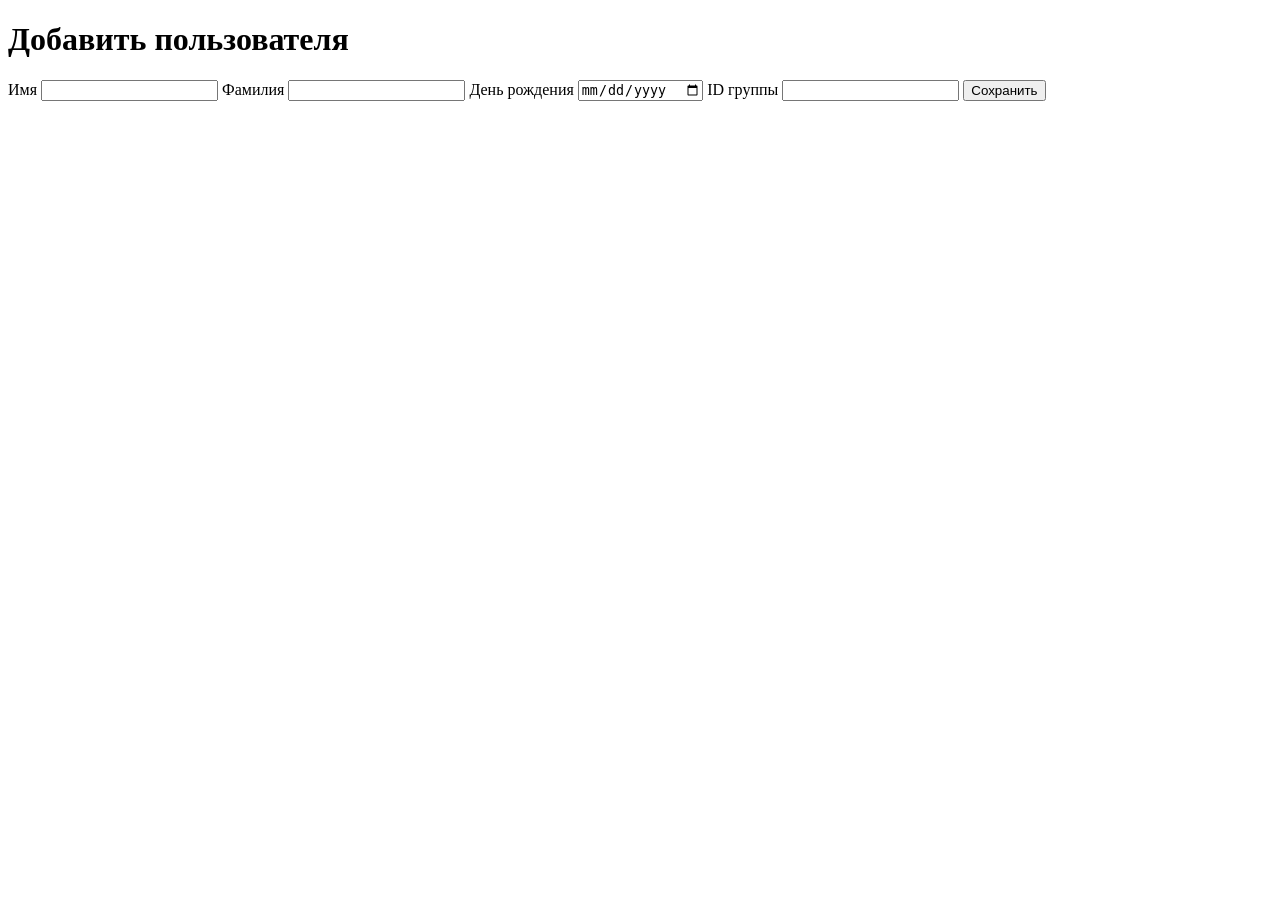
==== index.html @ b4e6764c "Карточки добавила карточки" ====
<!DOCTYPE html>
<html lang="ru">
<head>
    <meta carset="utf-8"/>
    <meta name="viewport" content="width=device-width, initial-scale=1"/>
    <title>Добавить пользователя</title>
    <link rel="stylesheet" href="./styles/index.css"/>
</head>
<body>
    <div class="card">
        <h1>Добавить пользователя</h1>

        <form id="userForm">
         <lable>Имя</lable>
         <input name="name" required/>

         <lable>Фамилия</lable>
         <input name="lastname" required/>

         <lable>День рождения</lable>
         <input name="birhday" type="date" required/>

         <lable>ID группы</lable>
         <input name="group_id" type="number" min="1" step="1" required/>

         <form action="lib.html">
         <button type="submit">Сохранить</button>
         </form>

        </form>
    </div>

    <script src="./scripts/library.js"></script>
</body>

</html>
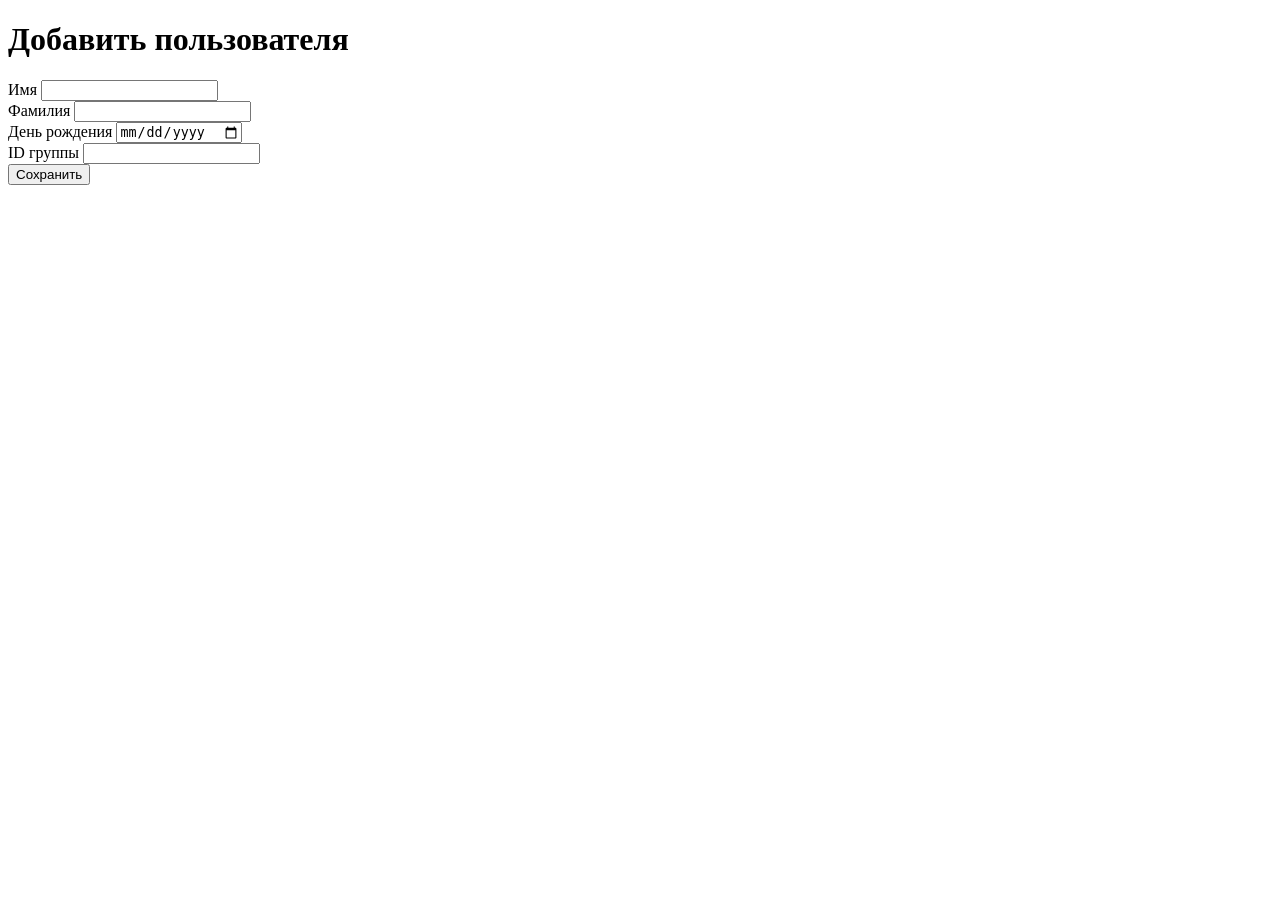
==== commit 6a692841: "Add files via upload" ====
--- a/index.html
+++ b/index.html
@@ -1,36 +1,44 @@
-<!DOCTYPE html>
-<html lang="ru">
-<head>
-    <meta carset="utf-8"/>
-    <meta name="viewport" content="width=device-width, initial-scale=1"/>
-    <title>Добавить пользователя</title>
-    <link rel="stylesheet" href="./styles/index.css"/>
-</head>
-<body>
-    <div class="card">
-        <h1>Добавить пользователя</h1>
-
-        <form id="userForm">
-         <lable>Имя</lable>
-         <input name="name" required/>
-
-         <lable>Фамилия</lable>
-         <input name="lastname" required/>
-
-         <lable>День рождения</lable>
-         <input name="birhday" type="date" required/>
-
-         <lable>ID группы</lable>
-         <input name="group_id" type="number" min="1" step="1" required/>
-
-         <form action="lib.html">
-         <button type="submit">Сохранить</button>
-         </form>
-
-        </form>
-    </div>
-
-    <script src="./scripts/library.js"></script>
-</body>
-
+<!DOCTYPE html>
+<html lang="ru">
+<head>
+    <meta carset="utf-8"/>
+    <meta name="viewport" content="width=device-width, initial-scale=1"/>
+    <title>Добавить пользователя</title>
+    <link rel="stylesheet" href="./styles/index.css"/>
+</head>
+<body>
+    <div class="card">
+        <h1>Добавить пользователя</h1>
+       
+        <div>
+        <form id="userForm">
+         <lable>Имя</lable>
+         <input name="name" required/>
+        </div>
+
+        <div>
+         <lable>Фамилия</lable>
+         <input name="lastname" required/>
+        </div>
+
+        <div>
+         <lable>День рождения</lable>
+         <input name="birhday" type="date" required/>
+        </div>
+
+        <div>
+         <lable>ID группы</lable>
+         <input name="group_id" type="number" min="1" step="1" required/>
+        </div>
+
+        <div>
+        <a href="library.html" class="">
+        <button type="submit">Сохранить</button></a>
+        </div>
+        </form>
+    </div>
+
+    <script src="./scripts/library.js"></script>
+</body>
+
 </html>
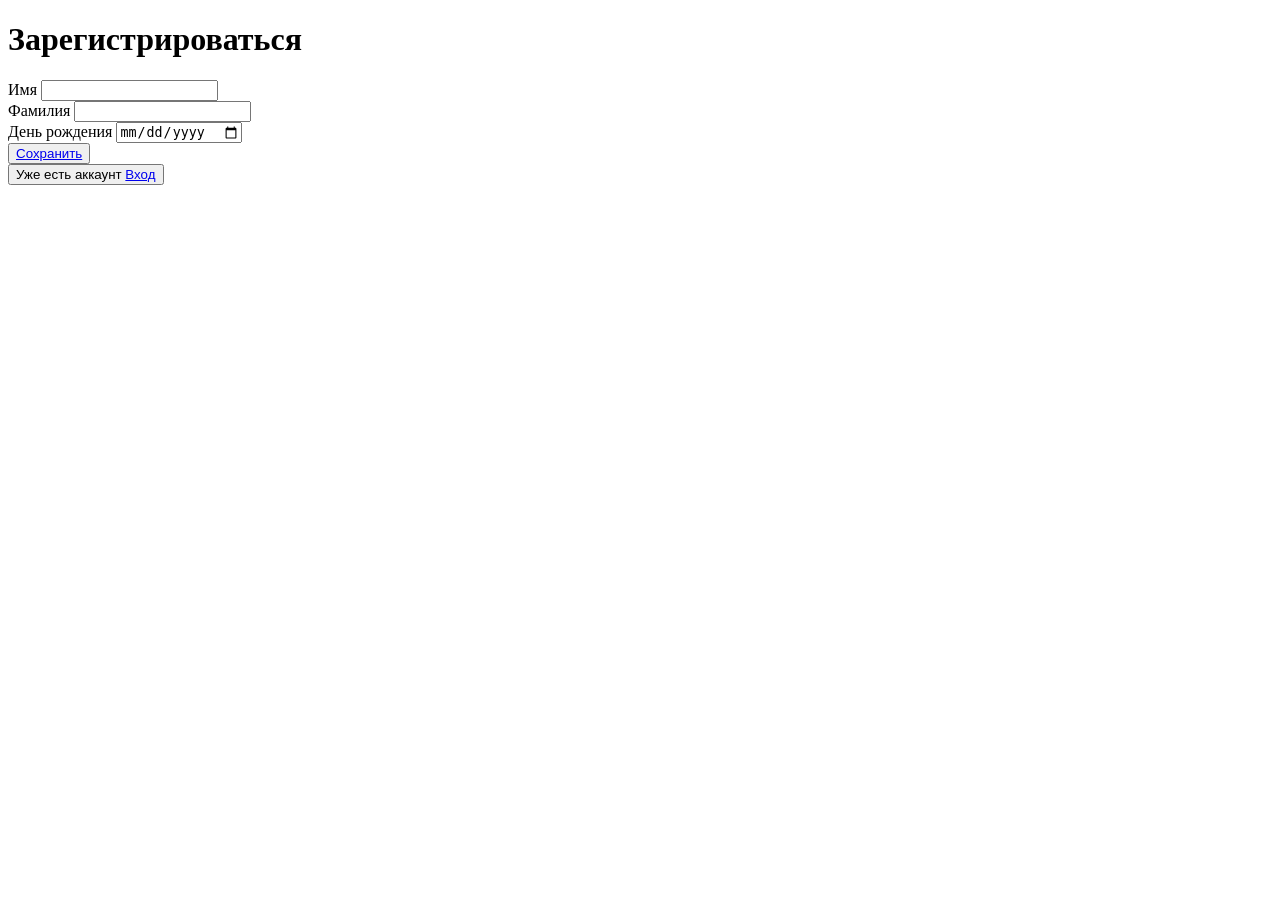
==== commit 270bc5a3: "Add files via upload" ====
--- a/index.html
+++ b/index.html
@@ -7,37 +7,40 @@
     <link rel="stylesheet" href="./styles/index.css"/>
 </head>
 <body>
+    <div class="body1">
     <div class="card">
-        <h1>Добавить пользователя</h1>
+        <h1>Зарегистрироваться</h1>
        
         <div>
         <form id="userForm">
-         <lable>Имя</lable>
+         <lable class="pole">Имя</lable>
          <input name="name" required/>
         </div>
 
         <div>
-         <lable>Фамилия</lable>
+         <lable class="pole">Фамилия</lable>
          <input name="lastname" required/>
         </div>
 
         <div>
-         <lable>День рождения</lable>
+         <lable class="pole">День рождения</lable>
          <input name="birhday" type="date" required/>
         </div>
 
         <div>
-         <lable>ID группы</lable>
-         <input name="group_id" type="number" min="1" step="1" required/>
-        </div>
-
-        <div>
-        <a href="library.html" class="">
-        <button type="submit">Сохранить</button></a>
+        <button>
+        <a href="library.html" class="">Сохранить</button>
+        </a>
         </div>
         </form>
+        
+        <button class="vxod">Уже есть аккаунт 
+        <a href="library.html" class="">Вход</a>
+        </button>
+
     </div>
-
+    </div>
+    
     <script src="./scripts/library.js"></script>
 </body>
 
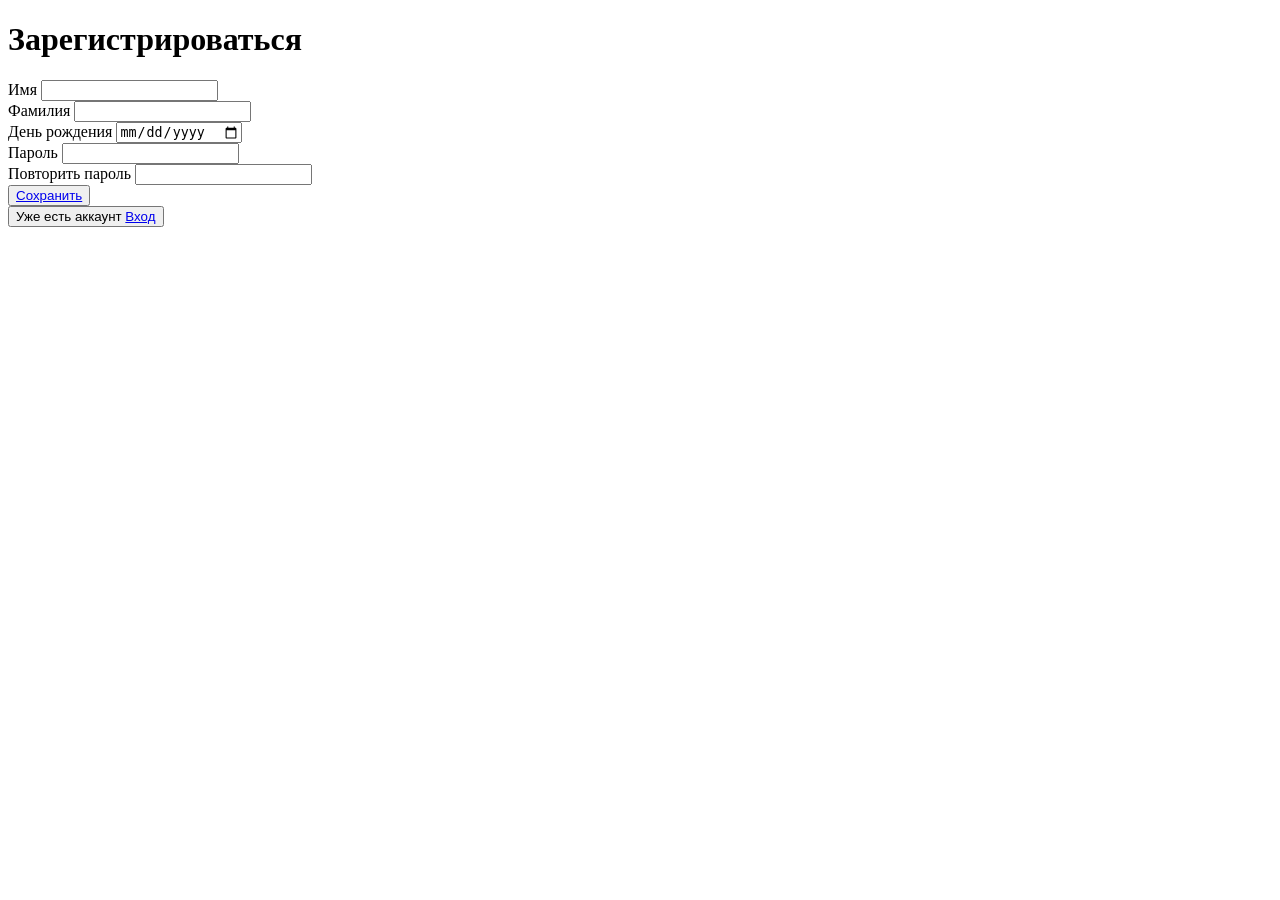
==== commit 5392f1ea: "Add files via upload" ====
--- a/index.html
+++ b/index.html
@@ -6,41 +6,49 @@
     <title>Добавить пользователя</title>
     <link rel="stylesheet" href="./styles/index.css"/>
 </head>
-<body>
-    <div class="body1">
+<body class="body1">
     <div class="card">
         <h1>Зарегистрироваться</h1>
-       
-        <div>
+        
         <form id="userForm">
-         <lable class="pole">Имя</lable>
-         <input name="name" required/>
-        </div>
+            <div class="ochert">
+                <div class="input_wrapper">
+                <lable class="pole">Имя</lable>
+                <input name="name" class="input" required/>
+                </div>
 
-        <div>
-         <lable class="pole">Фамилия</lable>
-         <input name="lastname" required/>
-        </div>
+                <div class="input_wrapper">
+                <lable class="pole" class="otst">Фамилия</lable>
+                <input name="lastname"  class="input" required/>
+                </div>
 
-        <div>
-         <lable class="pole">День рождения</lable>
-         <input name="birhday" type="date" required/>
-        </div>
+                <div class="input_wrapper">
+                <lable class="pole">День рождения</lable>
+                <input name="birhday" type="date"   class="input" required/>
+                </div>
 
-        <div>
-        <button>
-        <a href="library.html" class="">Сохранить</button>
-        </a>
-        </div>
+                <div class="input_wrapper">
+                <lable class="pole" class="otst">Пароль</lable>
+                <input name="password"  class="input" required/>
+                </div>
+
+                <div class="input_wrapper">
+                <lable class="pole" class="otst">Повторить пароль</lable>
+                <input name="repeat_password"  class="input" required/>
+                </div>
+            </div>
+
+            <div id="btn">
+                <button class="btn" >
+                <a href="library.html" class="a">Сохранить</button>
+                </a>
+            </div>
         </form>
         
-        <button class="vxod">Уже есть аккаунт 
-        <a href="library.html" class="">Вход</a>
+        <button class="btn">Уже есть аккаунт 
+        <a href="vxod.html" class="a">Вход</a>
         </button>
-
     </div>
-    </div>
-    
     <script src="./scripts/library.js"></script>
 </body>
 
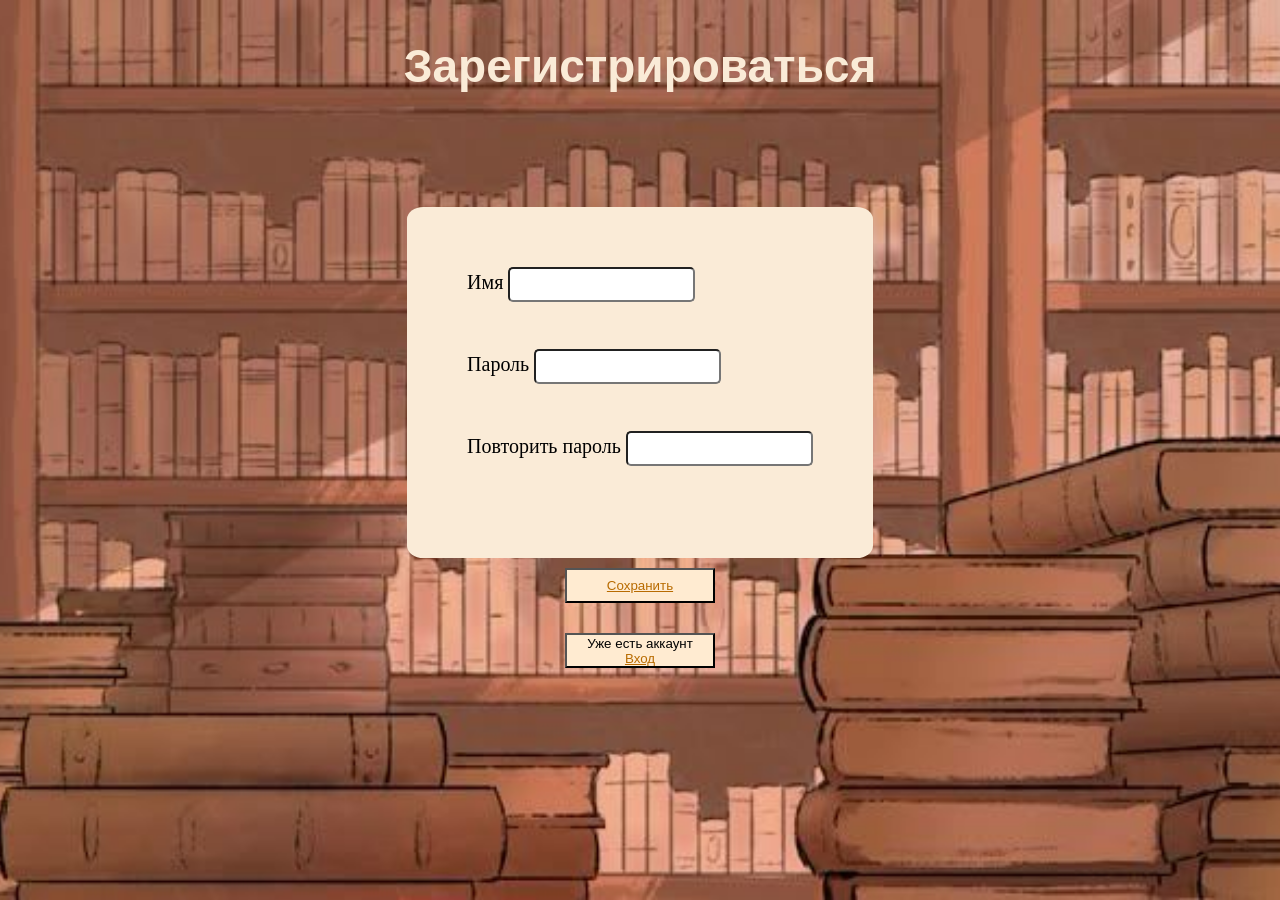
==== commit 6a0bf3cd: "rtr" ====
--- a/index.html
+++ b/index.html
@@ -15,16 +15,6 @@
                 <div class="input_wrapper">
                 <lable class="pole">Имя</lable>
                 <input name="name" class="input" required/>
-                </div>
-
-                <div class="input_wrapper">
-                <lable class="pole" class="otst">Фамилия</lable>
-                <input name="lastname"  class="input" required/>
-                </div>
-
-                <div class="input_wrapper">
-                <lable class="pole">День рождения</lable>
-                <input name="birhday" type="date"   class="input" required/>
                 </div>
 
                 <div class="input_wrapper">
--- a/styles/index.css
+++ b/styles/index.css
@@ -0,0 +1,77 @@
+.card{
+    display: flex;
+    flex-direction: column;
+    gap: 20px;
+    justify-content: center;
+    align-items: center;
+}
+
+h1{
+  font-family: "Roboto Condensed", sans-serif;
+  font-optical-sizing: auto;
+  font-weight: bold;
+  font-style: normal;
+  font-size: 46px;
+  padding-bottom: 5%;
+  color: antiquewhite;
+}
+
+.pole{
+  font-family: "Times, Times New Roman", serif;
+  font-optical-sizing: auto;
+  font-style: normal;
+  font-size: 20px;
+  padding-bottom: 40px;
+}
+
+body{
+  background-image: url(../images/CCC.jpg);
+  background-repeat: no-repeat;
+  background-position: center;
+  background-attachment: fixed;
+  background-size: cover;
+}
+
+.btn{
+  margin: 0 auto;
+  background-color: rgb(255, 235, 209);
+  width: 150px;
+  height: 35px;
+  margin-top: 10px;
+}
+
+#btn{
+    display: flex;
+    justify-content: center; 
+    align-items: center;
+}
+.a{
+  color: rgb(184, 107, 0);
+}
+
+.otst{
+  margin-bottom: 1.5%;
+  margin-top: 1.5%;
+}
+
+.ochert{
+  padding: 60px;
+  border-color: rgba(255, 230, 197, 0.567);
+  background-color: antiquewhite;
+  border-radius: 3.5%;
+  display: flex;
+  flex-direction: column;
+  gap: 15px
+}
+
+.input_wrapper {
+  display: flex;
+  gap: 5px;
+  align-items: baseline;
+}
+
+.input {
+  padding: 12px 7px;
+  height: 7px;
+  border-radius: 5px;
+}
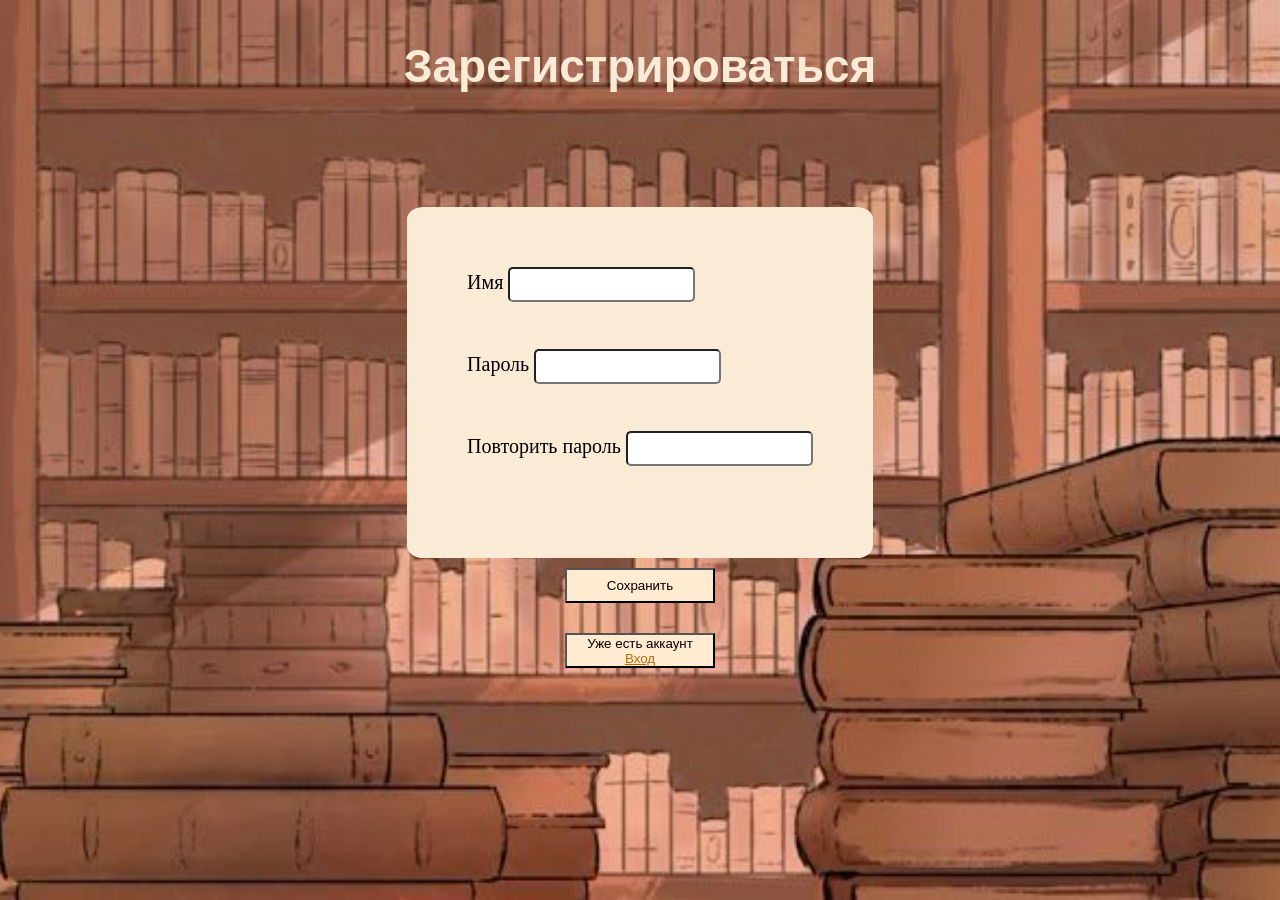
==== commit 7557943d: "итог" ====
--- a/index.html
+++ b/index.html
@@ -10,28 +10,26 @@
     <div class="card">
         <h1>Зарегистрироваться</h1>
         
-        <form id="userForm">
+        <form id="registration" onsubmit="registration(event)">
             <div class="ochert">
                 <div class="input_wrapper">
                 <lable class="pole">Имя</lable>
-                <input name="name" class="input" required/>
+                <input name="name" class="input" id="user_name" required/>
                 </div>
 
                 <div class="input_wrapper">
                 <lable class="pole" class="otst">Пароль</lable>
-                <input name="password"  class="input" required/>
+                <input name="password"  class="input" id="user_password" required type="password"/>
                 </div>
 
                 <div class="input_wrapper">
                 <lable class="pole" class="otst">Повторить пароль</lable>
-                <input name="repeat_password"  class="input" required/>
+                <input name="repeat_password"  class="input" id="chek_password" required type="password"/>
                 </div>
             </div>
 
             <div id="btn">
-                <button class="btn" >
-                <a href="library.html" class="a">Сохранить</button>
-                </a>
+                <button class="btn" type="submit">Сохранить</button>
             </div>
         </form>
         
@@ -39,7 +37,7 @@
         <a href="vxod.html" class="a">Вход</a>
         </button>
     </div>
-    <script src="./scripts/library.js"></script>
+    <script src="./scripts/vxod.js"></script>
 </body>
 
 </html>
--- a/styles/index.css
+++ b/styles/index.css
@@ -74,4 +74,29 @@
   padding: 12px 7px;
   height: 7px;
   border-radius: 5px;
+}
+
+
+
+@media (max-width: 992px) {
+h1{
+  font-family: "Roboto Condensed", sans-serif;
+  font-optical-sizing: auto;
+  font-weight: bold;
+  font-style: normal;
+  font-size: 26px;
+  padding-bottom: 5%;
+  color: antiquewhite;
+  justify-content: center;
+}
+
+
+.ochert {
+    padding: 30px 20px; 
+    width: 92%; 
+    max-width: 300px;
+    align-items: stretch;
+    display: flex;
+    flex-direction: column;
+  }
 }
